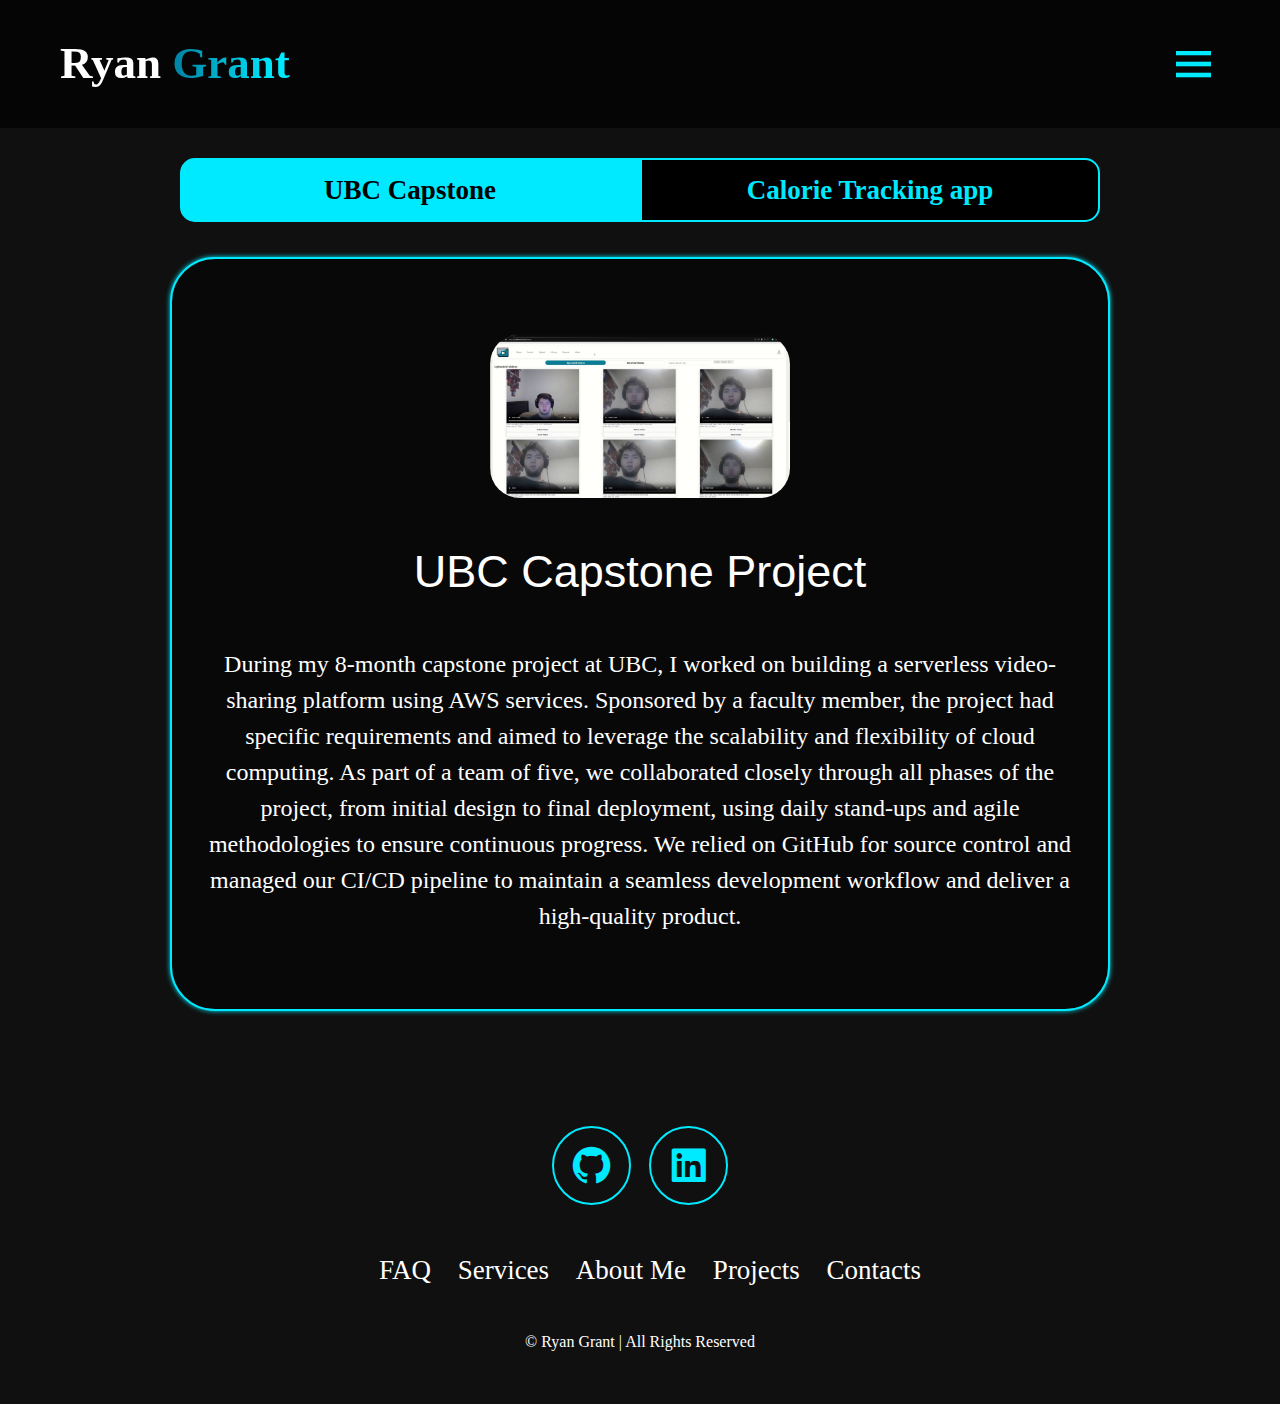
==== projects/index.html @ 5bf5f91c "Added projects page with subfolder and index.html for webserver functionality" ====
<!DOCTYPE html>
<html lang="en">
  <head>
    <meta charset="UTF-8" />
    <meta name="viewport" content="width=device-width, initial-scale=1.0" />
    <title>Portfolio Website</title>
    <link rel="stylesheet" href="../style.css" />
    <link
      href="https://unpkg.com/boxicons@2.1.4/css/boxicons.min.css"
      rel="stylesheet"
    />
    <link rel="stylesheet" href="https://www.w3schools.com/w3css/4/w3.css">
  </head>
  <body>
    <header class="header" id="projectHeader">
      <a href="../#home" class="logo">
        Ryan<span> Grant</span>
      </a>
      <i class="bx bx-menu" id="menu-icon"></i> 
      <nav class="navbar">
        <a href="../#home">Home</a>
        <a href="../#about">About</a>
        <a href="../#services">Services</a>
        <a href="../#projects">Projects</a>
        <a href="../#contact">Contact</a>
      </nav>
      <button onclick="location.href='../#contact'" class="gradient-btn">Contact Me</button>
    </header>
    <section class="projects" id="projectsPage">
        <div class="tab-list">
            <button id="tab1-button" onclick="switchTab('tab1')">UBC Capstone</button>
            <button id="tab2-button" onclick="switchTab('tab2')">Calorie Tracking app</button>
        </div>
        <div id="tab1" class="tab">
            <div class="project-card">
                <img src="../project1.png" alt="">
                <h3>UBC Capstone Project</h3>
                <p>
                  During my 8-month capstone project at UBC, I worked on building a serverless video-sharing platform using AWS services. Sponsored by a faculty member, the project had specific requirements and aimed to leverage the scalability and flexibility of cloud computing. As part of a team of five, we collaborated closely through all phases of the project, from initial design to final deployment, using daily stand-ups and agile methodologies to ensure continuous progress. We relied on GitHub for source control and managed our CI/CD pipeline to maintain a seamless development workflow and deliver a high-quality product.
                </p>
            </div>
        </div>
        <div id="tab2" class="tab">
            <div class="project-card">
                <img src="../project2.png" alt="">
                <h3>Calorie Tracking App</h3>
                <p>I developed a calorie counting app using C# and the .NET framework, with SQL database integration to efficiently manage and store user data. Designed in Figma, the app was created for both desktop and iOS platforms to provide a seamless user experience across devices. Key features of the app include item tracking, detailed macronutrient information, and visual progress indicators through graphs and charts, allowing users to easily monitor their dietary habits and progress toward their fitness goals.</p>
                <div onclick="location.href='/projects/index.html?tab=tab2'" class="btn">Review Project</div>
            </div>
        </div>
        <!--<div class="w3-bar w3-black">
            <button class="w3-bar-item w3-button" onclick="openProject('Capstone')">Capstone</button>
            <button class="w3-bar-item w3-button" onclick="openProject('CICO')">Nutrition App</button>
          </div>
        <div id="Capstone" class="project">
            <h2>UBC Capstone Project</h2>
            <p>details about the capstone project</p>
          </div>
          
          <div id="CICO" class="project" style="display:none">
            <h2>CICO Nutrition app</h2>
            <p>details about the nutrition app</p>
          </div>
        -->
    </section>
    <footer class="footer">
      <div class="social-icons">
        <a href="https://github.com/RyanG418">
          <i class="bx bxl-github"></i>
        </a>
        <a href="https://www.linkedin.com/in/ryan-grant-32a640306/">
          <i class="bx bxl-linkedin-square"></i>
        </a>
        <!--<a href="#">
          <i class="bx bxl-twitter"></i>
        </a>
        <a href="#">
          <i class="bx bxl-instagram-alt"></i>
        </a> -->
      </div>
    <ul class="list">
      <li>
        <a href="../#home">FAQ</a>
      </li>
      <li>
        <a href="../#services">Services</a>
      </li>
      <li>
        <a href="../#about">About Me</a>
      </li>
      <li>
        <a href="../#projects">Projects</a>
      </li>
      <li>
        <a href="../#contact">Contacts</a>
      </li>
      <p class="copyright">
        © Ryan Grant | All Rights Reserved
      </p>
    </ul>
  </footer>
    <script src="../script.js"></script>
  </body>
</html>
---- style.css ----
* {
  margin: 0;
  padding: 0;
  box-sizing: border-box;
  text-decoration: none;
  scroll-behavior: smooth;
  font-family: "Poppins";
}
:root {
  --bg-color: #080808;
  --second-bg-color: #101010;
  --text-color: white;
  --main-color: #00eaff;
  --main-dark-color: #007598;
}
html {
  font-size: 60%;
  overflow-x: hidden;
}
body{
  background: var(--bg-color);
  color: var(--text-color);
}
.header{
  position:fixed;
  width:100%;
  top:0;
  left:0;
  padding: 4rem 15%;
  background: rgba(0, 0, 0, 0.3);
  backdrop-filter: blur(10px);
  display:flex;
  justify-content: space-between;
  align-items: center;
  z-index: 1000;
}
#menu-icon{
  font-size: 3.5rem;
  color:var(--main-color);
  display:none;
}
.logo{
  font-size: 3rem;
  color:var(--text-color);
  font-weight: 800;
  cursor:pointer;
  transition: 0.3s ease-in-out;
}
.logo:hover{
  transform: scale(1.1);
}
span{
  background:linear-gradient(
    270deg,
    var(--main-color) 10%,
    var(--main-dark-color) 100%
  );
  background-clip: text;
  color: transparent;
}
.navbar a{
  font-size:1.8rem;
  color: var(--text-color);
  margin-left: 4rem;
  font-weight:500;
  transition:0.3s ease-in-out;
  border-bottom: 3px solid transparent;
}
.navbar a:hover{
  color: var(--main-color);
  border-bottom: 3px solid var(--main-color);
}
.gradient-btn{
  font-size: 1.8rem;
  padding: 1rem 2rem;
  border-radius: 3rem;
  background:linear-gradient(
    270deg,
    var(--main-color) 10%,
    var(--main-dark-color) 100%
  );
  letter-spacing: 1px;
  cursor: pointer;
  transition: 0.3s ease-in-out;
  color:white;
  border:none;
  text-wrap: nowrap;

}
.gradient-btn:hover{
  transform: scale(1.05);
}
section{
  min-height: 100vh;
  padding: 10rem 15%;
}
.home{
  display: flex;
  align-items: center;
  justify-content: center;
  gap: 10rem;
}
.home-content{
  display:flex;
  flex-direction: column;
  align-items: flex-end;
  text-align: right;
}
.home-content h1{
  font-size: 8rem;
  font-weight: 700;
  margin-top: 1.5rem;
  line-height: 1;
}
.home-content h3{
  margin-bottom: 2rem;
  margin-top: 1rem;
  font-size: 3.5rem;
    /*margin: 1rem 0;
    font-size: 4rem;*/
}
.text-animation{
  font-size: 34px;
  font-weight: 600;
  min-width: 280px;
}
.text-animation span{
  position: relative;
}
.text-animation span::before{
  content:'Full-stack Developer';
  color: var(--main-color);
  animation: wordlist 20s infinite;
}
.text-animation span::after{
  content: "";
  background-color: var(--bg-color);
  position: absolute;
  width: calc(100% + 8px);
  height: 100%;
  border-left: 3px solid var(--bg-color);
  right: -8px;
  animation: typing 20s steps(14) infinite,cursor 0.6s infinite;
}
@keyframes cursor{
  to{
    border-left: 2px solid var(--main-color);
  }
}
@keyframes wordlist{
  0%,
  20%{
    content: "Full-stack Developer";
  }
  21%,
  40%{
    content: "Web Designer";
  }
  41%,
  60%{
    content: "Database Developer";
  }
  61%,
  80%{
    content: "AI Developer";
  }
  81%,
  100%{
    content: "Software Tester";
  }
}
@keyframes typing{
  10%,
  15%,
  30%,
  35%,
  50%,
  55%,
  70%,
  75%,
  90%,
  95%{
    width: 0;
  }
  5%,
  20%,
  25%,
  40%,
  45%,
  60%,
  65%,
  80%,
  85%{
    width: calc(100% + 8px);
  }
}
.home-content p{
  font-size: 2rem;
  font-weight: 500;
  line-height: 1.8;
}
.home-img img{
  width:32vw;
  border-radius:50%;
  box-shadow: 0 0 25px var(--main-color);
  transition: 0.4s ease-in-out;
}
.home-img img:hover{
  box-shadow: 0 0 25px var(--main-color),
              0 0 50px var(--main-color),
              0 0 100px var(--main-color);

}
.social-icons a{
  display: inline-flex;
  justify-content: center;
  align-items: center;
  font-size: 3rem;
  padding: 1rem;
  background: transparent;
  border: 2px solid var(--main-color);
  border-radius: 50%;
  color: var(--main-color);
  margin: 3rem 0.5rem;
  transition: 0.3s ease-in-out;
}
.social-icons a:hover{
  color: var(--text-color);
  background-color: var(--main-color);
  transform:  scale(1.2)translateY(-5px);
  box-shadow: 0 0 25px var(--main-color);
}
.btn-group{
  display: flex;
  gap: 1.5rem;
}
.btn{
  display: inline-block;
  padding: 1rem 3rem;
  background-color: var(--main-color);
  box-shadow: 0 0 25px var(--main-color);
  border-radius: 3rem;
  font-size: 1.8rem;
  color: black;
  border: 2px solid transparent;
  font-weight:  600;
  transition: 0.3s ease-in-out;

}
.btn:hover{
  transform: scale(1.05);
  box-shadow: 0 0 25px var(--main-color),
              0 0 50px var(--main-color);
}
.btn-group a:nth-of-type(2){
  background-color: black;
  color: var(--main-color);
  border: 2px solid var(--main-color);
  box-shadow: 0 0 25px transparent;
}
.btn-group a:nth-of-type(2):hover{
  box-shadow: 0 0 25px var(--main-color);
  background-color: var(--main-color);
  color: black;
}
.about{
  display: flex;
  justify-content: center;
  align-items: center;
  gap: 10rem;
  background: var(--second-bg-color);
}
.about-img img{
  width:32vw;
  border-radius:50%;
  box-shadow: 0 0 25px var(--main-color);
  transition: 0.4s ease-in-out;
}
.about-img img:hover{
  box-shadow: 0 0 25px var(--main-color),
              0 0 50px var(--main-color),
              0 0 100px var(--main-color);
}
.about-content h2{
  font-size: 7rem;
  text-align: left;
}
.about-content p{
  font-size: 1.8rem;
}
.about-content .btn{
  margin: 3rem 0;
}

::-webkit-scrollbar-thumb{
  background-color: var(--main-color);
}
::-webkit-scrollbar-track{
  background-color: var(--bg-color);
}
input::-webkit-outer-spin-button,
input::-webkit-inner-spin-button {
  -webkit-appearance: none;
  margin: 0;
}
.heading{
  text-align: center;
  font-size: 7rem;
  margin: 5rem 0;
}
.services{
  background-color: var(--bg-color);
  color: black;
}
.services h2{
  color: var(--text-color);
}
.services-container{
  display: grid;
  grid-template-columns: repeat(auto-fit, minmax(300px, 1fr));
  align-items: center;
  min-height: 400px;
  gap: 2.5rem;
}
.service-box{
  display: flex;
  justify-content: center;
  align-items: center;
  background-color: var(--main-color);
  height: 600px;
  border-radius: 3rem;
  cursor: pointer;
  border: 5px solid transparent;
  transition: 0.4s ease-in-out;
}
.service-box:hover{
  background: var(--second-bg-color);
  color: var(--main-color);
  border: 5px solid var(--main-color);
  transform: scale(1.03);
}
.service-info{
  display: flex;
  flex-direction: column;
  text-align: center;
  justify-content: center;
  align-items: center;
  padding: 5rem;
}
.service-info h4{
  font-size: 4rem;
  margin: 2rem 0;
  font-weight: 800;
}
.service-info p{
  font-size: 1.4rem;
  font-weight:600;
  line-height: 1.7;
}
.service-info i{
  font-size: 8rem;
}
.projects{
  background-color: var(--second-bg-color);
}
.projects-box{
  display: grid;
  grid-template-columns: repeat(auto-fit, minmax
  (350px, 1fr));
  place-items:center;
  gap: 3rem;
  row-gap: 5rem;
}
.project-card{
  display: flex;
  flex-direction: column;
  align-items: center;
  justify-content: center;
  text-align: center;
  background-color: var(--bg-color);
  border: 2px solid  var(--main-color);
  border-radius: 3rem;
  gap: 2rem;
  padding: 5rem 2rem;
  overflow: hidden;
  cursor: pointer;
  box-shadow: 0 0 5px var(--main-color);
  transition: 0.3s ease;
}
.project-card:hover{
  box-shadow: 0 0 25px var(--main-color);
  box-shadow: 0 0 50px var(--main-color);
}
.project-card img{
  max-width: 300px;
  border-radius: 2em;
  object-fit: cover;
}
.project-card h3{
  font-size: 3rem;
}
.project-card p{
  font-size: 1.6rem;
}
.contact{
  background-color: var(--bg-color);
}
.contact h2{
  margin-bottom: 3rem;
  color: var(--text-color);
}
.contact form{
  display: flex;
  align-items: center;
  justify-content: center;
  gap: 3rem;
  margin: 5rem 0;
  text-align: center;
}
.contact form .input-box input, .contact form textarea{
  width: 100%;
  padding: 2.5rem;
  font-size: 1.8rem;
  color: var(--text-color);
  background-color: var(--bg-color);
  border-radius: 2rem;
  border: 2px solid var(--main-color);
  margin: 1.5rem 0;
  resize: none;
}
.footer{
  background-color: var(--second-bg-color);
  padding: 50px 0;
}
.footer .social-icons{
  text-align: center;
}
.footer ul{
  text-align: center;
  font-size: 1.8rem;
}
.footer ul li{
  display: inline-block;
  margin-left: 20px;
}
.footer ul li a{
  color: white;
  border-bottom: 3px solid transparent;
  transition: 0.3s ease-in-out;
}
.footer ul li a:hover{
  border-bottom: 3px solid var(--main-color);
}
.footer .copyright{
  text-align: center;
  margin-top: 40px;
  font-size: 16px;
}

@media(max-width:1285px){
  #menu-icon{
    display: block;
  }
  .navbar{
    position:absolute;
    top:100%;
    right:0;
    width: 50%;
    padding: 1rem 3rem;
    background: rgba(0, 0, 0, 0.8);
    border-bottom-left-radius: 2rem;
    border-left: 2px solid var(--main-color);
    border-bottom: 2px solid var(--main-color);
    display: none;
  }
  .navbar a{
    display: block;
    font-size: 2rem;
    margin: 3rem 0;
    color: var(--text-color)
  }
  .navbar.active{
    display: block;
  }
  .gradient-btn{
    display: none;
  }
  .home{
    flex-direction: column-reverse;
    margin: 5rem 0;
    gap: 5rem;
  }
  .home-content{
    align-items: center;
    text-align: center;
  }
  .home-img img{
    width: 56vw;
  }
  .about{
    flex-direction: column-reverse;
    text-align: center;
  }
  .about h2{
    text-align: center;
    margin: 2rem 0;
  }
  .about img{
    width: 52vw;
  }
  .contact form{
    flex-direction: column;
  }
}
.tab-list {
  display: flex;
  padding: 2rem 2rem 1rem;
}

.tab-list button {
  flex: 1;
  padding: 10px;
  border: 2px solid var(--main-color);
  background-color: black;
  color: var(--main-color);
  cursor: pointer;
  font-size: 1.8rem;
  transition: 0.3s ease-in-out;
  font-weight: 600;
}
.tab-list button:first-of-type{
  border-top-left-radius: 1rem;
  border-bottom-left-radius: 1rem;
}
.tab-list button:last-of-type{
  border-top-right-radius: 1rem;
  border-bottom-right-radius: 1rem;
}
.tab-list .active {
  background-color: var(--main-color);
  font-weight: 600;
  color: black;
}
.tab {
  display: none;
  padding: 20px;
}

.tab.active {
  display: block;
}
#projectHeader{
  position: static;
  padding:2rem 4rem;
}
#projectsPage{
  padding:0 10rem;
}
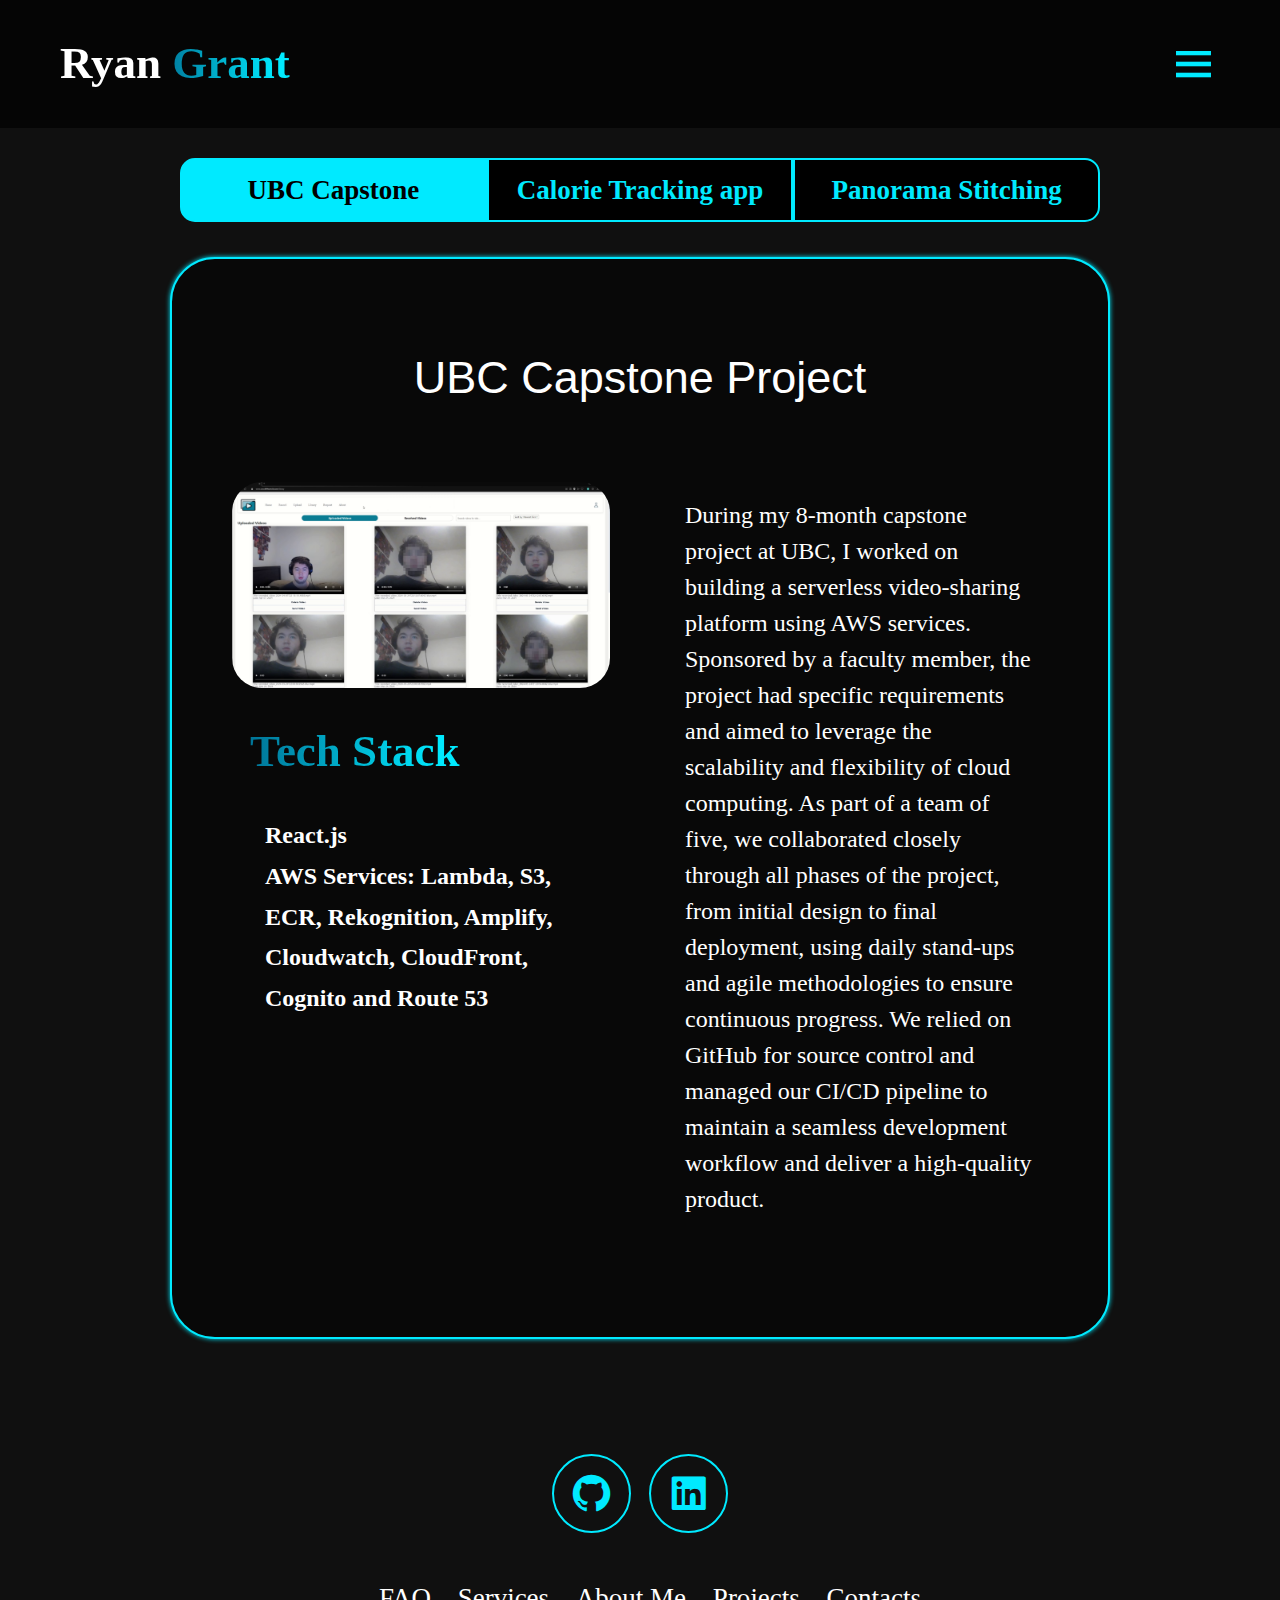
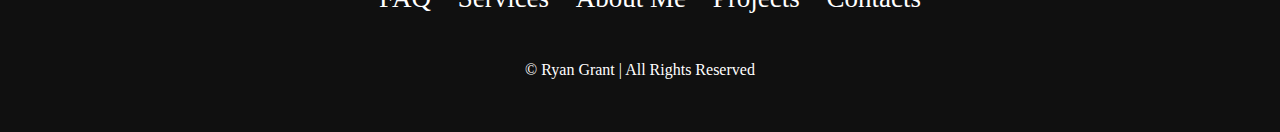
==== commit 440d2ad2: "Added css to the projects page, added a 3rd project, fixed css for project box cards" ====
--- a/projects/index.html
+++ b/projects/index.html
@@ -30,23 +30,76 @@
         <div class="tab-list">
             <button id="tab1-button" onclick="switchTab('tab1')">UBC Capstone</button>
             <button id="tab2-button" onclick="switchTab('tab2')">Calorie Tracking app</button>
+            <button id="tab3-button" onclick="switchTab('tab3')">Panorama Stitching</button>
         </div>
         <div id="tab1" class="tab">
-            <div class="project-card">
-                <img src="../project1.png" alt="">
-                <h3>UBC Capstone Project</h3>
-                <p>
-                  During my 8-month capstone project at UBC, I worked on building a serverless video-sharing platform using AWS services. Sponsored by a faculty member, the project had specific requirements and aimed to leverage the scalability and flexibility of cloud computing. As part of a team of five, we collaborated closely through all phases of the project, from initial design to final deployment, using daily stand-ups and agile methodologies to ensure continuous progress. We relied on GitHub for source control and managed our CI/CD pipeline to maintain a seamless development workflow and deliver a high-quality product.
-                </p>
+            <div class="project-card-2">
+              <h3>UBC Capstone Project</h3>
+              <div class="project-container">
+                <div class="project-group">
+                  <img src="../project1.png" alt="">
+                  <div class="project-lang">
+                    <h1><span>Tech Stack</span></h1>
+                    <p>React.js <br>AWS Services: Lambda, S3, ECR, Rekognition, Amplify, Cloudwatch, CloudFront, Cognito and Route 53  </p>
+                  </div>
+                </div>
+                <div class="project-group">
+                  <p>
+                    During my 8-month capstone project at UBC, I worked on building a serverless video-sharing platform using AWS services. Sponsored by a faculty member, the project had specific requirements and aimed to leverage the scalability and flexibility of cloud computing. As part of a team of five, we collaborated closely through all phases of the project, from initial design to final deployment, using daily stand-ups and agile methodologies to ensure continuous progress. We relied on GitHub for source control and managed our CI/CD pipeline to maintain a seamless development workflow and deliver a high-quality product.
+                  </p>
+                </div>
+              </div>
             </div>
         </div>
         <div id="tab2" class="tab">
-            <div class="project-card">
+          <div class="project-card-2">
+            <h3>Calorie Tracking App</h3>
+            <div class="project-container">
+              <div class="project-group">
                 <img src="../project2.png" alt="">
-                <h3>Calorie Tracking App</h3>
-                <p>I developed a calorie counting app using C# and the .NET framework, with SQL database integration to efficiently manage and store user data. Designed in Figma, the app was created for both desktop and iOS platforms to provide a seamless user experience across devices. Key features of the app include item tracking, detailed macronutrient information, and visual progress indicators through graphs and charts, allowing users to easily monitor their dietary habits and progress toward their fitness goals.</p>
-                <div onclick="location.href='/projects/index.html?tab=tab2'" class="btn">Review Project</div>
+                <div class="project-lang">
+                  <h1><span>Tech Stack</span></h1>
+                  <p>C#, .NET MAUI, SQL </p>
+                </div>
+              </div>
+              <div class="project-group">
+                <p>
+                  I developed a calorie counting app using C# and the .NET framework, with SQL database integration to efficiently manage and store user data. Designed in Figma, the app was created for both desktop and iOS platforms to provide a seamless user experience across devices. Key features of the app include item tracking, detailed macronutrient information, and visual progress indicators through graphs and charts, allowing users to easily monitor their dietary habits and progress toward their nutrition goals.
+                </p>
+              </div>
             </div>
+          </div>
+        </div>
+        <div id="tab3" class="tab">
+          <div class="project-card-2">
+            <h3>Panorama Stitching Using SIFT, RANSAC, and Homography Transformation</h3>
+            <div class="project-container">
+              <div class="project-group">
+                <img src="../project3.png" alt="">
+                <div class="project-lang">
+                  <h1><span>Tech Stack</span></h1>
+                  <p>MatLab, vlfeat toolbox</p>
+
+                </div>
+              </div>
+              <div class="project-group">
+                <h1></h1>
+                
+                <p>This project involves the development of a program designed to automatically create a panoramic image by stitching together multiple input images. The core of the program utilizes advanced computer vision techniques, including the Scale-Invariant Feature Transform (SIFT), Random Sample Consensus (RANSAC), and Homography transformation.</p>
+
+                <h2>Feature Detection with SIFT</h2>
+                <p>The program begins by detecting key features in the input images using the SIFT detector, which identifies distinct points of interest that are invariant to scale, rotation, and illumination changes. SIFT is particularly effective at finding unique points in each image, such as corners, edges, or textured regions, which are crucial for the matching process.</p>
+
+                <h2>Matching with RANSAC</h2>
+                <p>After extracting features from the images, the program uses RANSAC to find high-correspondence points between pairs of images. RANSAC filters out incorrect matches by iteratively selecting subsets of correspondences and fitting a homography to the data. This step ensures that only the most reliable and accurate matches are used for image alignment.</p>
+
+                <h2>Homography Transformation</h2>
+                <p>Once sufficient high-correspondence points are identified, the program computes a homography transformation matrix. This matrix is then applied to warp and align the input images to a common coordinate frame, seamlessly blending them together to form a single panoramic image.</p>
+
+                <p>By combining SIFT for feature detection, RANSAC for robust matching, and homography transformation for image alignment, this program effectively automates the process of panorama creation, producing high-quality results with minimal user input.</p>
+              </div>
+            </div>
+          </div>
         </div>
         <!--<div class="w3-bar w3-black">
             <button class="w3-bar-item w3-button" onclick="openProject('Capstone')">Capstone</button>
--- a/style.css
+++ b/style.css
@@ -365,8 +365,7 @@
 }
 .projects-box{
   display: grid;
-  grid-template-columns: repeat(auto-fit, minmax
-  (350px, 1fr));
+  grid-template-columns: repeat(auto-fit, minmax(350px, 1fr));
   place-items:center;
   gap: 3rem;
   row-gap: 5rem;
@@ -386,12 +385,41 @@
   cursor: pointer;
   box-shadow: 0 0 5px var(--main-color);
   transition: 0.3s ease;
+/* Ensures all cards are the same size */
+  height: 640px; /* Set a fixed height */
+  width: 100%; /* Makes each card occupy full width of the grid cell */
+}
+.project-card-2{
+  display: flex;
+  flex-direction: column;
+  align-items: center;
+  justify-content: center;
+  text-align: center;
+  background-color: var(--bg-color);
+  border: 2px solid  var(--main-color);
+  border-radius: 3rem;
+  gap: 2rem;
+  padding: 5rem 2rem;
+  overflow: hidden;
+  cursor: pointer;
+  box-shadow: 0 0 5px var(--main-color);
+  transition: 0.3s ease;
+/* Ensures all cards are the same size */
+  width: 100%; /* Makes each card occupy full width of the grid cell */
+}
+.project-card > * {
+  flex-shrink: 0; /* Prevents child elements from shrinking */
+  max-height: calc(100% - 4rem); /* Prevents overflow */
+}
+.project-card .btn{
+  display: block;
+  margin:auto 0 0;
 }
 .project-card:hover{
   box-shadow: 0 0 25px var(--main-color);
   box-shadow: 0 0 50px var(--main-color);
 }
-.project-card img{
+.project-card-img img{
   max-width: 300px;
   border-radius: 2em;
   object-fit: cover;
@@ -401,6 +429,47 @@
 }
 .project-card p{
   font-size: 1.6rem;
+  padding: 1rem;
+}
+.project-card-2 h3{
+  font-size: 3rem;
+}
+.project-card-2 h1{
+  font-size: 3rem;
+  font-weight: 600;
+}
+.project-card-2 p{
+  font-size: 1.6rem;
+  padding: 1rem;
+}
+.project-card-2 h2{
+  font-weight: 600;
+  font-size: 1.6rem;
+  padding: 1rem;
+  text-align: left;
+}
+.project-container{
+  display: flex;
+  flex-direction: row;
+}
+.project-container img{
+  border-radius: 2em;
+  width: 100%;
+  object-fit: cover;
+}
+.project-group{
+  flex:1;
+  padding: 2rem;
+}
+.project-group p{
+  text-align: left;
+}
+.project-lang{
+  text-align: left;
+  align-items: left;
+  font-weight: 600;
+  line-height: 1.7;
+  padding: 1rem 0 0 2cqmin;
 }
 .contact{
   background-color: var(--bg-color);
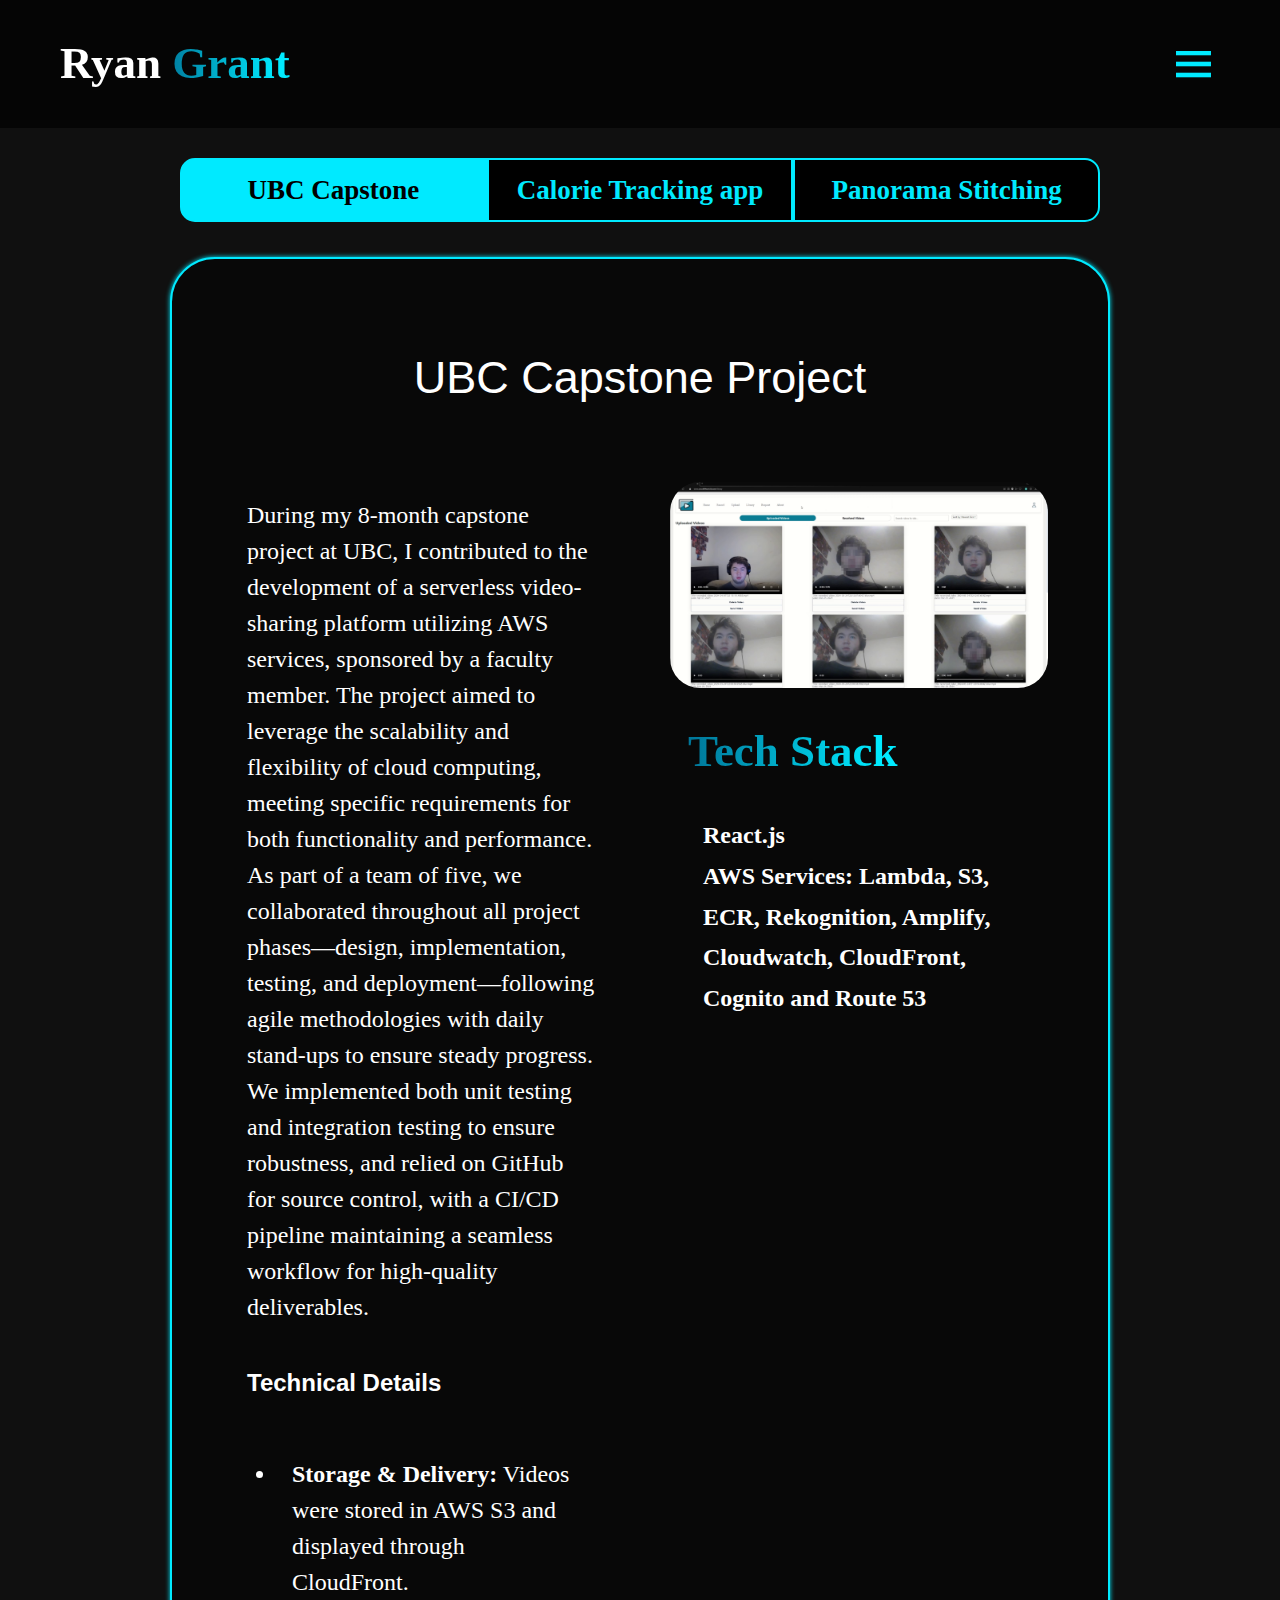
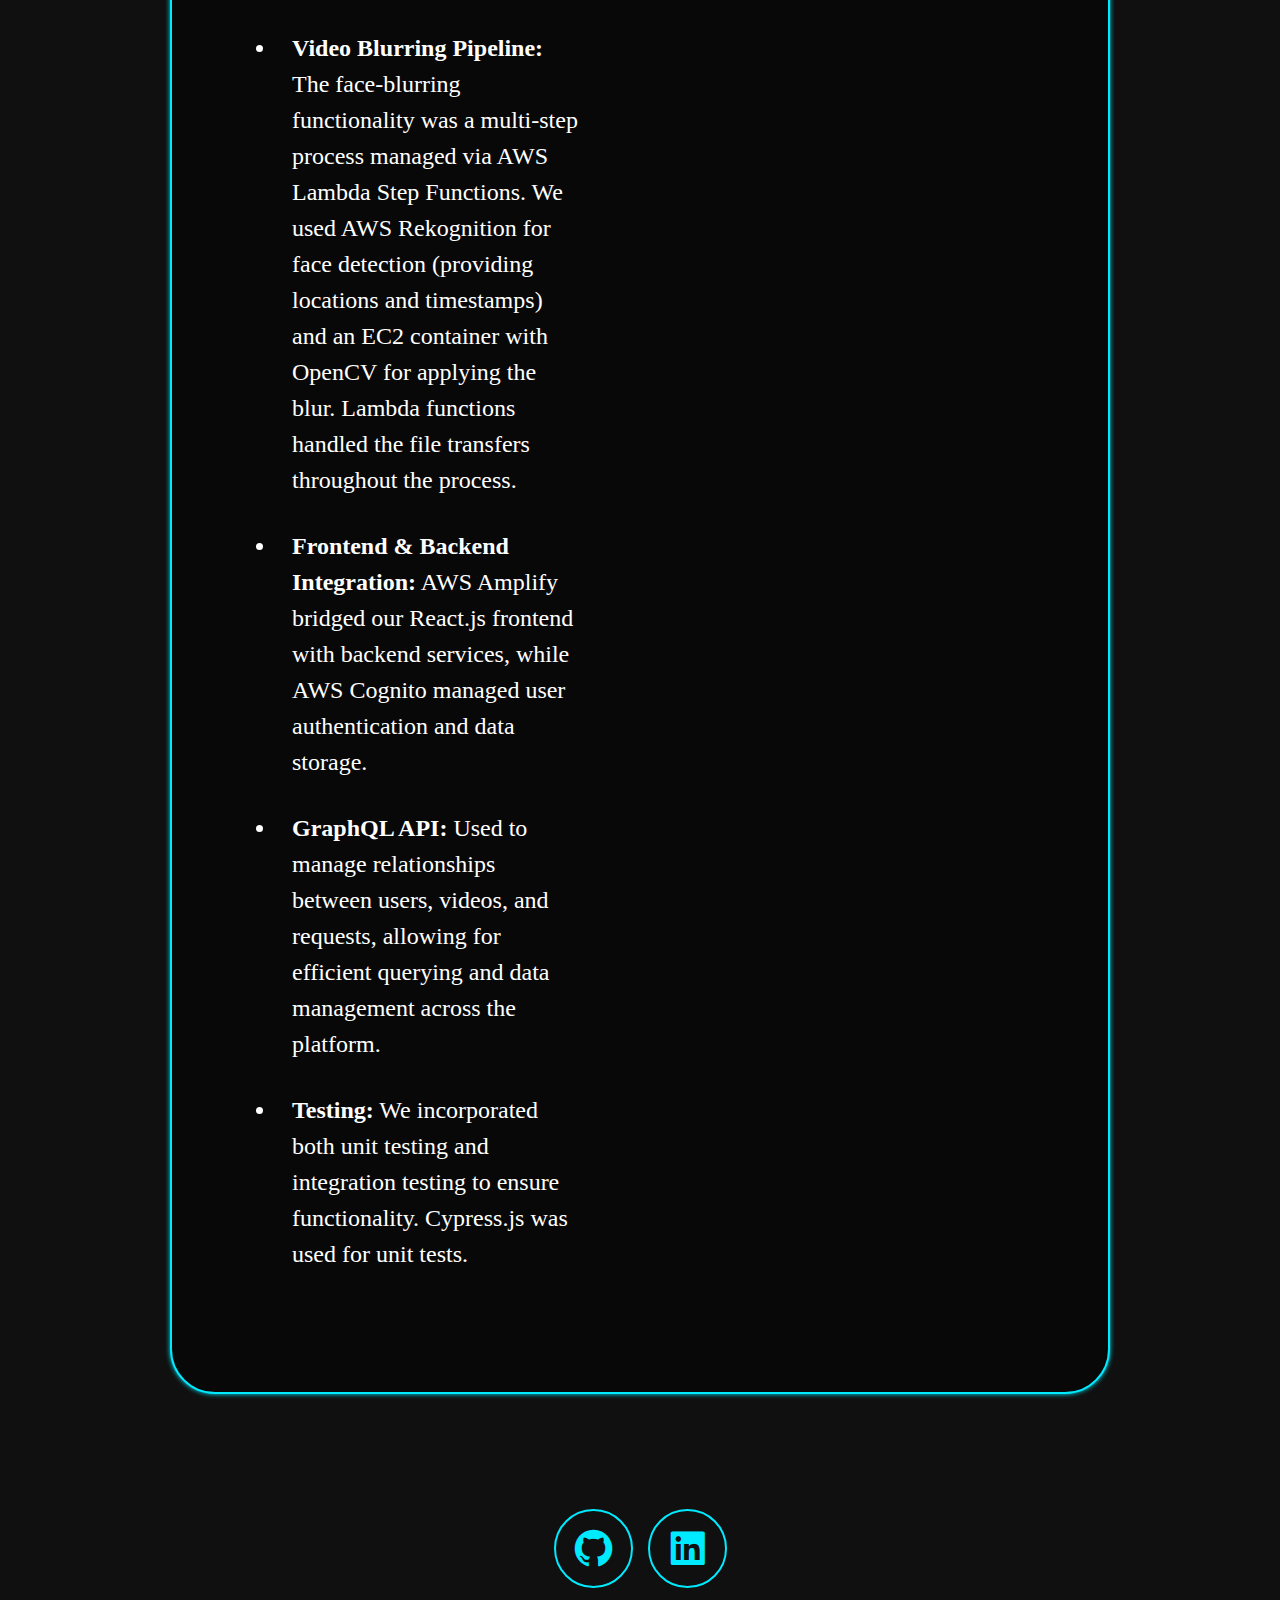
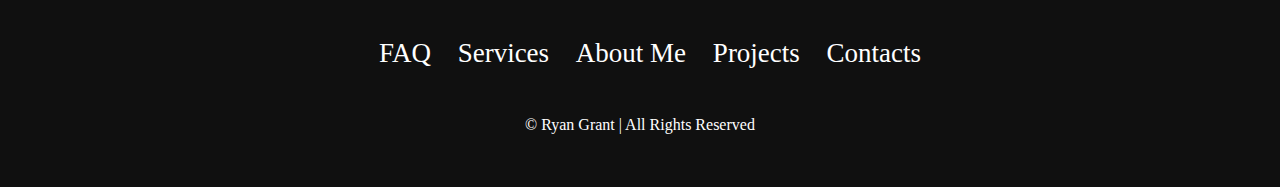
==== commit 1363da99: "Added folders for images, projects, documents added proj details" ====
--- a/projects/index.html
+++ b/projects/index.html
@@ -37,7 +37,7 @@
               <h3>UBC Capstone Project</h3>
               <div class="project-container">
                 <div class="project-group">
-                  <img src="../project1.png" alt="">
+                  <img src="../images/projects/project1.png" alt="">
                   <div class="project-lang">
                     <h1><span>Tech Stack</span></h1>
                     <p>React.js <br>AWS Services: Lambda, S3, ECR, Rekognition, Amplify, Cloudwatch, CloudFront, Cognito and Route 53  </p>
@@ -45,8 +45,16 @@
                 </div>
                 <div class="project-group">
                   <p>
-                    During my 8-month capstone project at UBC, I worked on building a serverless video-sharing platform using AWS services. Sponsored by a faculty member, the project had specific requirements and aimed to leverage the scalability and flexibility of cloud computing. As part of a team of five, we collaborated closely through all phases of the project, from initial design to final deployment, using daily stand-ups and agile methodologies to ensure continuous progress. We relied on GitHub for source control and managed our CI/CD pipeline to maintain a seamless development workflow and deliver a high-quality product.
-                  </p>
+                    During my 8-month capstone project at UBC, I contributed to the development of a serverless video-sharing platform utilizing AWS services, sponsored by a faculty member. The project aimed to leverage the scalability and flexibility of cloud computing, meeting specific requirements for both functionality and performance. As part of a team of five, we collaborated throughout all project phases—design, implementation, testing, and deployment—following agile methodologies with daily stand-ups to ensure steady progress. We implemented both unit testing and integration testing to ensure robustness, and relied on GitHub for source control, with a CI/CD pipeline maintaining a seamless workflow for high-quality deliverables.
+                </p>
+                <h2>Technical Details</h2>
+                <ul>
+                    <li><strong>Storage & Delivery:</strong> Videos were stored in AWS S3 and displayed through CloudFront.</li>
+                    <li><strong>Video Blurring Pipeline:</strong> The face-blurring functionality was a multi-step process managed via AWS Lambda Step Functions. We used AWS Rekognition for face detection (providing locations and timestamps) and an EC2 container with OpenCV for applying the blur. Lambda functions handled the file transfers throughout the process.</li>
+                    <li><strong>Frontend & Backend Integration:</strong> AWS Amplify bridged our React.js frontend with backend services, while AWS Cognito managed user authentication and data storage.</li>
+                    <li><strong>GraphQL API:</strong> Used to manage relationships between users, videos, and requests, allowing for efficient querying and data management across the platform.</li>
+                    <li><strong>Testing:</strong> We incorporated both unit testing and integration testing to ensure functionality. Cypress.js was used for unit tests.</li>
+                </ul>
                 </div>
               </div>
             </div>
@@ -56,7 +64,7 @@
             <h3>Calorie Tracking App</h3>
             <div class="project-container">
               <div class="project-group">
-                <img src="../project2.png" alt="">
+                <img src="../images/projects/project2.png" alt="">
                 <div class="project-lang">
                   <h1><span>Tech Stack</span></h1>
                   <p>C#, .NET MAUI, SQL </p>
@@ -75,7 +83,7 @@
             <h3>Panorama Stitching Using SIFT, RANSAC, and Homography Transformation</h3>
             <div class="project-container">
               <div class="project-group">
-                <img src="../project3.png" alt="">
+                <img src="../images/projects/project3.png" alt="">
                 <div class="project-lang">
                   <h1><span>Tech Stack</span></h1>
                   <p>MatLab, vlfeat toolbox</p>
--- a/style.css
+++ b/style.css
@@ -4,7 +4,7 @@
   box-sizing: border-box;
   text-decoration: none;
   scroll-behavior: smooth;
-  font-family: "Poppins";
+  font-family: "Rubik";
 }
 :root {
   --bg-color: #080808;
@@ -211,12 +211,17 @@
               0 0 100px var(--main-color);
 
 }
+.social-icons{
+  display: inline-flex;
+  justify-content: center;
+  align-items: center;
+}
 .social-icons a{
-  display: inline-flex;
+  display:flex;
   justify-content: center;
   align-items: center;
   font-size: 3rem;
-  padding: 1rem;
+  padding: 1rem 1rem;
   background: transparent;
   border: 2px solid var(--main-color);
   border-radius: 50%;
@@ -229,6 +234,25 @@
   background-color: var(--main-color);
   transform:  scale(1.2)translateY(-5px);
   box-shadow: 0 0 25px var(--main-color);
+}
+.tooltip{
+  width: 70px;
+  height: 120px;
+}
+.tooltip .tooltiptext {
+  display: flex;
+  justify-content: center;
+  visibility: hidden;
+  font-size: 1.7rem;
+  background-color:var(--bg-color);
+  color: var(--text-color);
+  text-align: center;
+  position: relative;
+  z-index: 1;
+  top: -25px;
+}
+.tooltip a:hover + .tooltiptext {
+  visibility: visible;
 }
 .btn-group{
   display: flex;
@@ -380,6 +404,7 @@
   border: 2px solid  var(--main-color);
   border-radius: 3rem;
   gap: 2rem;
+  line-height:1.4;
   padding: 5rem 2rem;
   overflow: hidden;
   cursor: pointer;
@@ -442,6 +467,14 @@
   font-size: 1.6rem;
   padding: 1rem;
 }
+.project-card-2 ul{
+  text-align: left;
+  padding:1rem 1rem 0 3rem;
+}
+.project-card-2 li{
+  font-size: 1.6rem;
+  padding: 1rem;
+}
 .project-card-2 h2{
   font-weight: 600;
   font-size: 1.6rem;
@@ -450,7 +483,7 @@
 }
 .project-container{
   display: flex;
-  flex-direction: row;
+  flex-direction: row-reverse;
 }
 .project-container img{
   border-radius: 2em;
@@ -498,10 +531,16 @@
   resize: none;
 }
 .footer{
+  display: flex;
+  flex-direction: column;
+  align-items: center;
+  justify-items: center;
+  
   background-color: var(--second-bg-color);
   padding: 50px 0;
 }
 .footer .social-icons{
+
   text-align: center;
 }
 .footer ul{
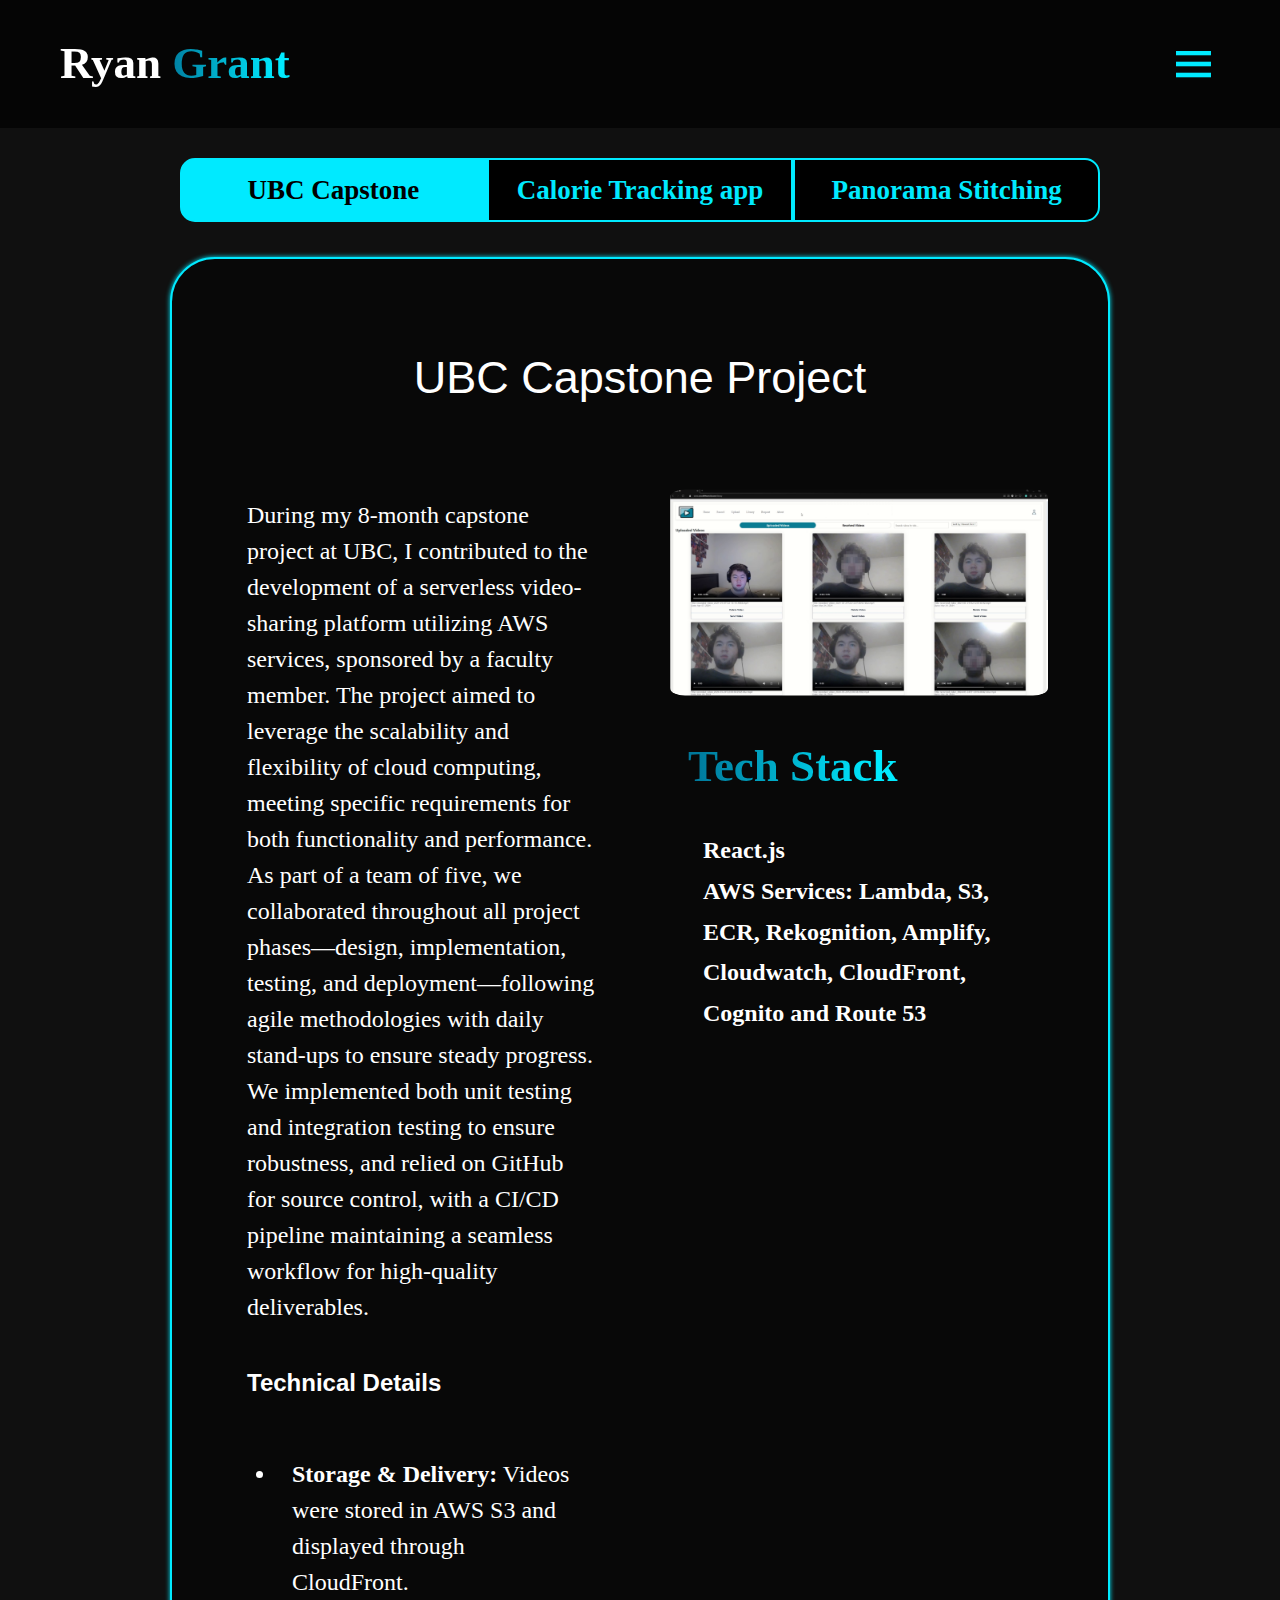
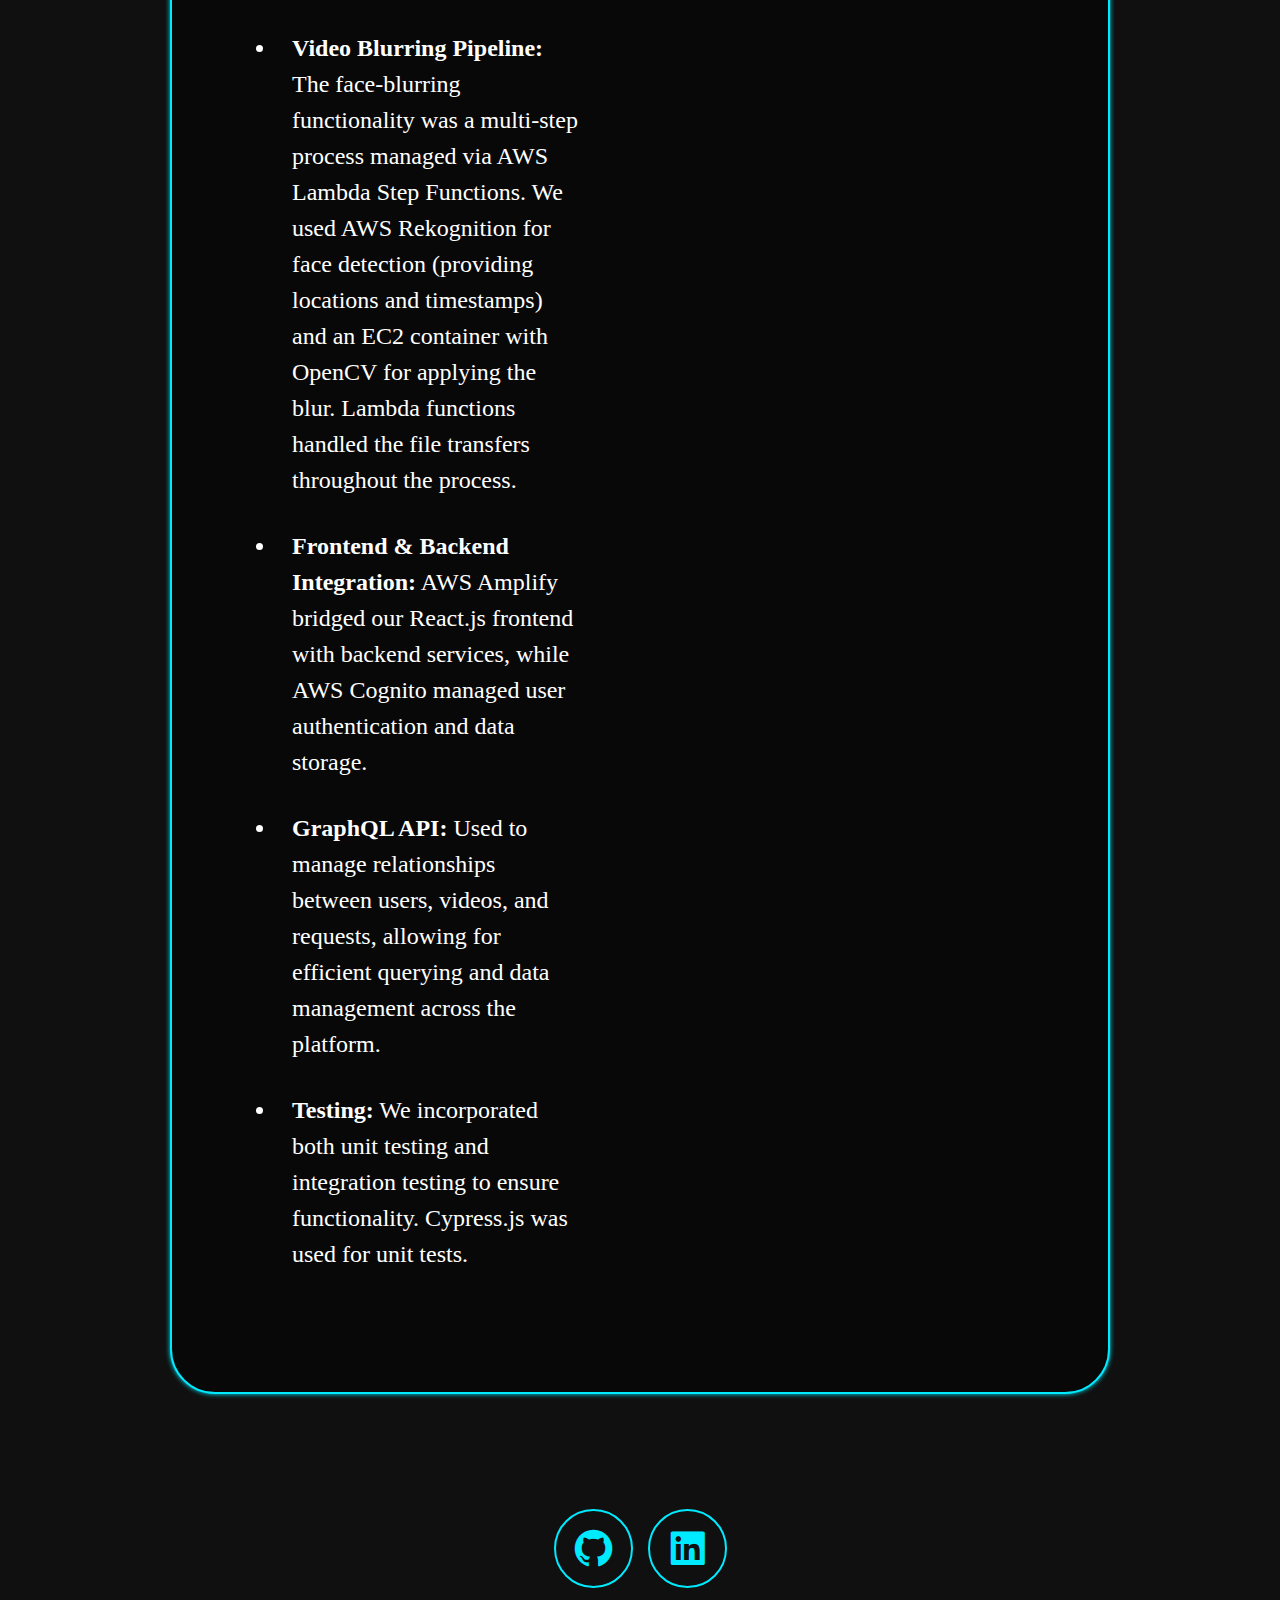
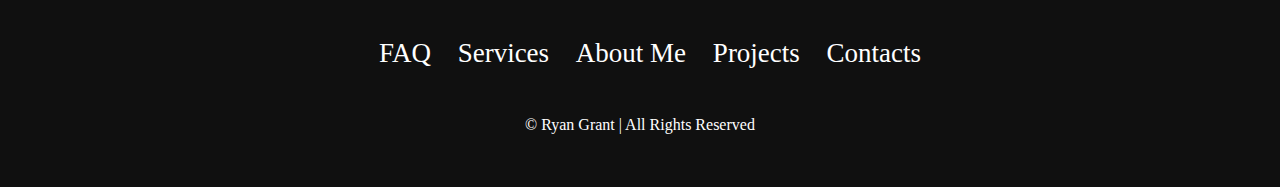
==== commit 801b7250: "changed wordlist to be js added code to handle article switching" ====
--- a/projects/index.html
+++ b/projects/index.html
@@ -37,7 +37,7 @@
               <h3>UBC Capstone Project</h3>
               <div class="project-container">
                 <div class="project-group">
-                  <img src="../images/projects/project1.png" alt="">
+                  <img src="../images/projects/capstone/project1.png" alt="">
                   <div class="project-lang">
                     <h1><span>Tech Stack</span></h1>
                     <p>React.js <br>AWS Services: Lambda, S3, ECR, Rekognition, Amplify, Cloudwatch, CloudFront, Cognito and Route 53  </p>
@@ -64,7 +64,7 @@
             <h3>Calorie Tracking App</h3>
             <div class="project-container">
               <div class="project-group">
-                <img src="../images/projects/project2.png" alt="">
+                <img src="../images/projects/calorietracking/project2.png" alt="">
                 <div class="project-lang">
                   <h1><span>Tech Stack</span></h1>
                   <p>C#, .NET MAUI, SQL </p>
@@ -83,7 +83,12 @@
             <h3>Panorama Stitching Using SIFT, RANSAC, and Homography Transformation</h3>
             <div class="project-container">
               <div class="project-group">
-                <img src="../images/projects/project3.png" alt="">
+                <div class="sml-img-container">
+                  <img src="../images/projects/panorama/figure2.jpg" alt="" class="sml-img">
+                  <img src="../images/projects/panorama/figure3.jpg" alt="" class="sml-img">
+                </div>
+                <img src="../images/projects/panorama/figure1.jpg" alt="">
+                <img src="../images/projects/panorama/panorama.jpeg" alt="">
                 <div class="project-lang">
                   <h1><span>Tech Stack</span></h1>
                   <p>MatLab, vlfeat toolbox</p>
--- a/style.css
+++ b/style.css
@@ -119,20 +119,33 @@
     /*margin: 1rem 0;
     font-size: 4rem;*/
 }
-.text-animation{
+.text-animation {
   font-size: 34px;
   font-weight: 600;
-  min-width: 280px;
-}
-.text-animation span{
+  white-space: nowrap;
+  overflow: hidden;
+  text-overflow: ellipsis;
+  max-width: 100%;
+  display: inline-block;
+}
+
+.article {
+  background: none;
+  color: var(--text-color);
+}
+
+.text-animation .role {
   position: relative;
-}
-.text-animation span::before{
-  content:'Full-stack Developer';
   color: var(--main-color);
-  animation: wordlist 20s infinite;
-}
-.text-animation span::after{
+  opacity: 0;
+  transition: opacity 0.1s;
+}
+
+.text-animation .role.animate {
+  opacity: 1;
+}
+
+.text-animation .role::after {
   content: "";
   background-color: var(--bg-color);
   position: absolute;
@@ -140,58 +153,21 @@
   height: 100%;
   border-left: 3px solid var(--bg-color);
   right: -8px;
-  animation: typing 20s steps(14) infinite,cursor 0.6s infinite;
-}
-@keyframes cursor{
-  to{
-    border-left: 2px solid var(--main-color);
-  }
-}
-@keyframes wordlist{
-  0%,
-  20%{
-    content: "Full-stack Developer";
-  }
-  21%,
-  40%{
-    content: "Web Designer";
-  }
-  41%,
-  60%{
-    content: "Database Developer";
-  }
-  61%,
-  80%{
-    content: "AI Developer";
-  }
-  81%,
-  100%{
-    content: "Software Tester";
-  }
-}
-@keyframes typing{
-  10%,
-  15%,
-  30%,
-  35%,
-  50%,
-  55%,
-  70%,
-  75%,
-  90%,
-  95%{
-    width: 0;
-  }
-  5%,
-  20%,
-  25%,
-  40%,
-  45%,
-  60%,
-  65%,
-  80%,
-  85%{
-    width: calc(100% + 8px);
+  animation: typing 20s steps(14) infinite, cursor 0.6s infinite;
+}
+
+@keyframes cursor {
+  to {
+      border-left: 2px solid var(--main-color);
+  }
+}
+
+@keyframes typing {
+  10%, 15%, 30%, 35%, 50%, 55%, 70%, 75%, 90%, 95% {
+      width: 0;
+  }
+  5%, 20%, 25%, 40%, 45%, 60%, 65%, 80%, 85% {
+      width: calc(100% + 8px);
   }
 }
 .home-content p{
@@ -485,13 +461,23 @@
   display: flex;
   flex-direction: row-reverse;
 }
+.project-container .sml-img{
+  width: 50%;
+}
+.project-container .sml-img-container{
+  display: flex;
+}
 .project-container img{
-  border-radius: 2em;
+  display: flex;
+  flex-direction: row;
+  padding:0.5rem 0;
+  border-radius: 1em;
   width: 100%;
   object-fit: cover;
 }
 .project-group{
   flex:1;
+  flex-direction: row;
   padding: 2rem;
 }
 .project-group p{
